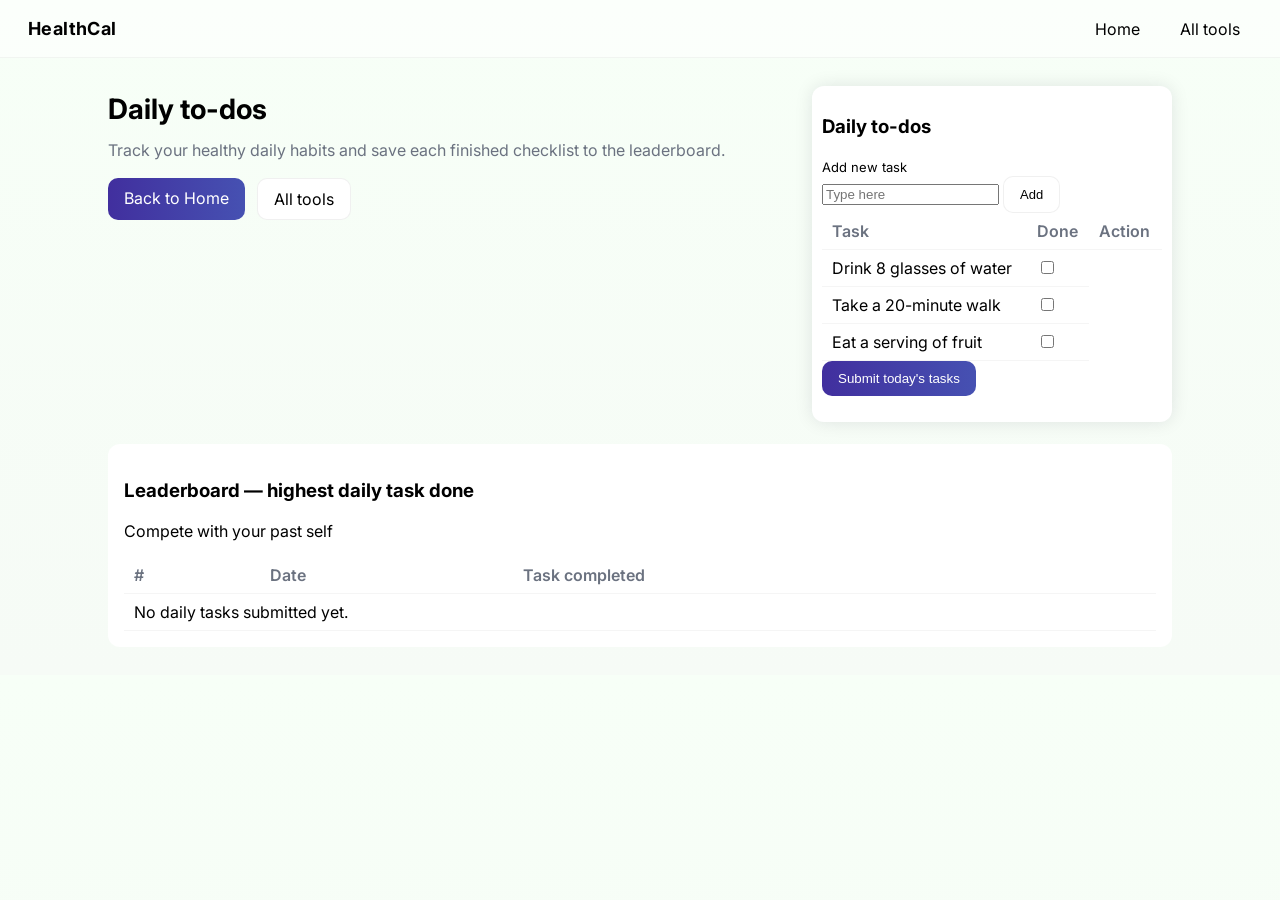
==== muscle-training.html @ a4113ca2 "new pages" ====
<!DOCTYPE html>
<html lang="en">
<head>
  <meta charset="UTF-8">
  <meta name="viewport" content="width=device-width, initial-scale=1.0">
  <title>HealthCal — Daily To-dos</title>
  <link rel="stylesheet" href="css/index.css">
  <link href="https://fonts.googleapis.com/css2?family=Inter:wght@300;600;800&display=swap" rel="stylesheet">
</head>
<body>
  <header>
    <div class="brand">
      <h1>HealthCal</h1>
    </div>
    <nav class="nav">
      <a class="button" href="index.html">Home</a>
      <a class="button" href="all-page.html">All tools</a>
    </nav>
  </header>

  <main class="container">
    <section class="hero">
      <div class="hero-left">
        <h2>Daily to-dos</h2>
        <p>Track your healthy daily habits and save each finished checklist to the leaderboard.</p>
        <div class="cta-row">
          <a class="cta primary" href="index.html">Back to Home</a>
          <a class="cta" href="all-page.html">All tools</a>
        </div>
      </div>

      <div class="hero-right">
        <div class="score-card">
          <h3>Daily to-dos</h3>

          <div class="task-manager" aria-label="Manage daily tasks">
            <label class="small" for="new-task-input">Add new task</label>
            <div class="task-manager-row">
              <input id="new-task-input" type="text" maxlength="80" placeholder="Type here" aria-label="New daily task">
              <button type="button" class="cta small" id="add-task-btn">Add</button>
            </div>
          </div>

          <table class="todo-table" aria-label="Daily to-do tasks">
            <thead><tr><th scope="col">Task</th><th scope="col">Done</th><th scope="col">Action</th></tr></thead>
            <tbody id="todo-task-body"></tbody>
          </table>
          <button class="cta primary" id="submit-todos">Submit today's tasks</button>
          <p id="todo-submit-status" role="status" aria-live="polite"></p>
        </div>
      </div>
      
    </section>

    <section class="leaderboard-preview">
      <h3>Leaderboard — highest daily task done</h3>
      <p>Compete with your past self</p>
      <table>
        <thead><tr><th>#</th><th>Date</th><th>Task completed</th></tr></thead>
        <tbody id="leaderboard-body"></tbody>
      </table>
    </section>
  </main>

  <script src="js/daily-task-record.js"></script>
</body>
</html>
---- css/index.css ----
:root{
  --bg:#f6fbf6;
  --accent:#412f9e;
  --dark:#000000;
  --muted:#6b7280;
  --card:#ffffff;
  --radius:12px;
  font-family: 'Inter', system-ui, -apple-system, "Segoe UI", Roboto, "Helvetica Neue", Arial;
}

.muted { color:var(--muted); font-size:13px; }
.small { font-size:13px; }
a { color:var(--accent); }

*{box-sizing:border-box}
body{
  margin:0;
  background:linear-gradient(180deg, #f7fff7 0%, var(--bg) 100%);
  color:var(--dark);
  -webkit-font-smoothing:antialiased;
}

header{
  display:flex;
  justify-content:space-between;
  align-items:center;
  padding:18px 28px;
  background:rgba(255,255,255,0.6);
  border-bottom:1px solid rgba(0,0,0,0.04);
}
.brand{display:flex;gap:12px;align-items:center}
.brand-icon{width:42px;height:42px}
.brand h1{margin:0;font-size:18px;letter-spacing:0.4px}

.nav .button{
  margin-left:12px;
  text-decoration:none;
  color:var(--dark);
  padding:8px 12px;
  border-radius:8px;
  background:transparent;
}
.nav .button:hover{background:rgba(47, 65, 158, 0.08)}
button{cursor: cell;}

.container{max-width:1100px;margin:28px auto;padding:0 18px}

.hero{display:flex;gap:20px;align-items:stretch}
.hero-left{flex:1}
.hero-right{width:360px;display:flex;flex-direction:column;gap:12px}

.hero h2{font-size:28px;margin:6px 0 12px}
.hero p{color:var(--muted);line-height:1.5;margin:0 0 16px}

.cta-row{display:flex;gap:12px;margin-bottom:14px}
.cta{display:inline-block;padding:10px 16px;border-radius:10px;text-decoration:none;color:var(--dark);border:1px solid rgba(0,0,0,0.06);background:var(--card)}
.cta.primary{background:linear-gradient(90deg,var(--accent),#4651b2);color:white;border:none}

.features{list-style:none;padding:0;margin:6px 0 0;display:flex;gap:12px}
.features li{display:flex;gap:8px;align-items:center;background:rgba(255,255,255,0.6);padding:8px 12px;border-radius:10px}
.features img{width:22px;height:22px}

.map-preview{position:relative;border-radius:12px;overflow:hidden;background:#e9f7ee;border:1px solid rgba(0,0,0,0.04)}
.map-preview img{width:100%;display:block}

.score-card{gap:12px;align-items:center;padding:10px;background:var(--card);border-radius:12px;box-shadow:0 0 18px rgba(15,23,42,0.1)}
.score-left img{width:56px;height:56px}
.score-top{font-size:12px;color:var(--muted)}
.score-value{font-size:20px;font-weight:700}

table{width:100%;border-collapse:collapse}
table th, table td{padding:8px 10px;text-align:left;border-bottom:1px solid rgba(0,0,0,0.04)}
table th{color:var(--muted);font-weight:600}

.leaderboard-preview{margin-top:22px;background:var(--card);padding:16px;border-radius:12px}
.leaderboard-actions{margin-top:10px;text-align:right}

.about{margin:20px 0;padding:14px;background:rgba(255,255,255,0.5);border-radius:10px;color:var(--muted)}

.site-footer{gap:12px;align-items:right;padding:16px 28px;margin-top:28px;border-top:1px solid rgba(0,0,0,0.03)}
.footer-right{font-size:13px;color:var(--muted);text-align:right}
.footer-right .attribution{margin-bottom:6px}

/* Responsive */
@media (max-width:900px){
  .hero{flex-direction:column}
  .hero-right{width:100%}
  .nav{display:flex;gap:8px}
}

/* mini button to "complete green action" and add 1,000 pts (for demo) */
.mini-fab {
  opacity:20;
  position:fixed; right:16px; bottom:18px; z-index:999; padding:8px 10px; cursor:pointer;
}

/* Missions table style */
.missions-table {
  width: 100%;
  border-spacing: 0;
  margin-top: 10px;
  background: linear-gradient(180deg,#f3fff3,#7ae27a);
  border-radius: 10px;
  border: 1px solid rgb(38, 0, 110);
  font-size: 14px;
}
.missions-table thead th {
  padding: 12px 16px;
  background: rgba(80, 61, 255, 0.2);
  color: #200c3f;
  font-weight: 700;
  display:flex;
  justify-content:space-between;
  align-items:center;
}
.missions-table.weekly thead th {
  background: rgba(30, 242, 203, 0.2);
}
.missions-table tbody td {
  padding: 12px 16px;
  vertical-align: middle;
  border-top: 1px solid rgba(0,0,0,0.2);
  background: rgba(255,255,255,0.6);
}
.missions-table .mission-item { display:flex; justify-content:space-between; align-items:center; gap:10px; }
.missions-table .mission-text { padding-right:8px; }
.missions-table .status-icon { width:20px; height:20px; opacity:0.95; }
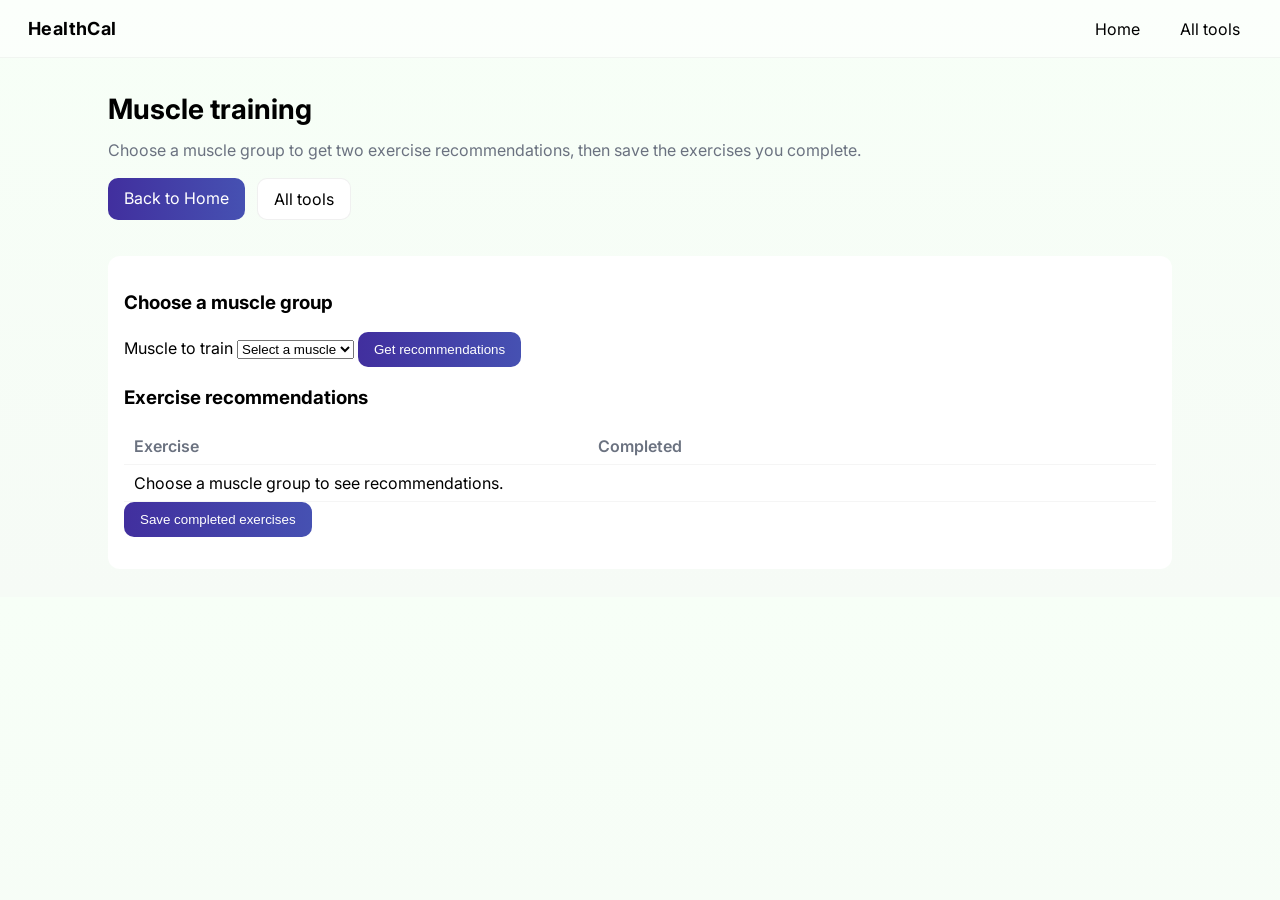
==== commit 40cd6808: "muscle training function" ====
--- a/muscle-training.html
+++ b/muscle-training.html
@@ -3,7 +3,7 @@
 <head>
   <meta charset="UTF-8">
   <meta name="viewport" content="width=device-width, initial-scale=1.0">
-  <title>HealthCal — Daily To-dos</title>
+  <title>HealthCal — Muscle Training</title>
   <link rel="stylesheet" href="css/index.css">
   <link href="https://fonts.googleapis.com/css2?family=Inter:wght@300;600;800&display=swap" rel="stylesheet">
 </head>
@@ -21,47 +21,42 @@
   <main class="container">
     <section class="hero">
       <div class="hero-left">
-        <h2>Daily to-dos</h2>
-        <p>Track your healthy daily habits and save each finished checklist to the leaderboard.</p>
+        <h2>Muscle training</h2>
+        <p>Choose a muscle group to get two exercise recommendations, then save the exercises you complete.</p>
         <div class="cta-row">
           <a class="cta primary" href="index.html">Back to Home</a>
           <a class="cta" href="all-page.html">All tools</a>
         </div>
       </div>
-
-      <div class="hero-right">
-        <div class="score-card">
-          <h3>Daily to-dos</h3>
-
-          <div class="task-manager" aria-label="Manage daily tasks">
-            <label class="small" for="new-task-input">Add new task</label>
-            <div class="task-manager-row">
-              <input id="new-task-input" type="text" maxlength="80" placeholder="Type here" aria-label="New daily task">
-              <button type="button" class="cta small" id="add-task-btn">Add</button>
-            </div>
-          </div>
-
-          <table class="todo-table" aria-label="Daily to-do tasks">
-            <thead><tr><th scope="col">Task</th><th scope="col">Done</th><th scope="col">Action</th></tr></thead>
-            <tbody id="todo-task-body"></tbody>
-          </table>
-          <button class="cta primary" id="submit-todos">Submit today's tasks</button>
-          <p id="todo-submit-status" role="status" aria-live="polite"></p>
-        </div>
-      </div>
-      
     </section>
 
     <section class="leaderboard-preview">
-      <h3>Leaderboard — highest daily task done</h3>
-      <p>Compete with your past self</p>
-      <table>
-        <thead><tr><th>#</th><th>Date</th><th>Task completed</th></tr></thead>
-        <tbody id="leaderboard-body"></tbody>
+      <h3>Choose a muscle group</h3>
+      <form id="muscle-training-form">
+        <label for="muscle-group">Muscle to train</label>
+        <select id="muscle-group" name="muscle-group" required>
+          <option value="">Select a muscle</option>
+          <option value="chest">Chest</option>
+          <option value="leg">Leg</option>
+          <option value="biceps">Biceps</option>
+        </select>
+        <button class="cta primary" type="submit">Get recommendations</button>
+      </form>
+
+      <h3 id="recommendation-heading">Exercise recommendations</h3>
+      <table aria-label="Recommended exercises">
+        <thead>
+          <tr><th scope="col">Exercise</th><th scope="col">Completed</th></tr>
+        </thead>
+        <tbody id="exercise-table-body">
+          <tr><td colspan="2">Choose a muscle group to see recommendations.</td></tr>
+        </tbody>
       </table>
+      <button class="cta primary" id="submit-exercises" type="button" disabled>Save completed exercises</button>
+      <p id="exercise-submit-status" role="status" aria-live="polite"></p>
     </section>
   </main>
 
-  <script src="js/daily-task-record.js"></script>
+  <script src="js/muscle-training.js"></script>
 </body>
 </html>
--- a/css/index.css
+++ b/css/index.css
@@ -68,6 +68,14 @@
 .score-top{font-size:12px;color:var(--muted)}
 .score-value{font-size:20px;font-weight:700}
 
+.task-manager{margin:0 0 14px;padding:10px;border:1px solid rgba(65,47,158,0.15);border-radius:10px;background:rgba(65,47,158,0.03)}
+.task-manager label{display:block;margin-bottom:8px}
+.task-manager-row{display:flex;gap:8px;align-items:center}
+.task-manager-row input{flex:1;padding:9px 10px;border:1px solid rgba(0,0,0,0.1);border-radius:8px;background:white}
+.task-manager-row input:focus{outline:2px solid rgba(65,47,158,0.15);outline-offset:1px}
+.task-remove-button{padding:6px 8px;border:none;border-radius:8px;background:#f3f4f6;color:#111827;cursor:pointer}
+.task-remove-button:hover{background:#e5e7eb}
+
 table{width:100%;border-collapse:collapse}
 table th, table td{padding:8px 10px;text-align:left;border-bottom:1px solid rgba(0,0,0,0.04)}
 table th{color:var(--muted);font-weight:600}
